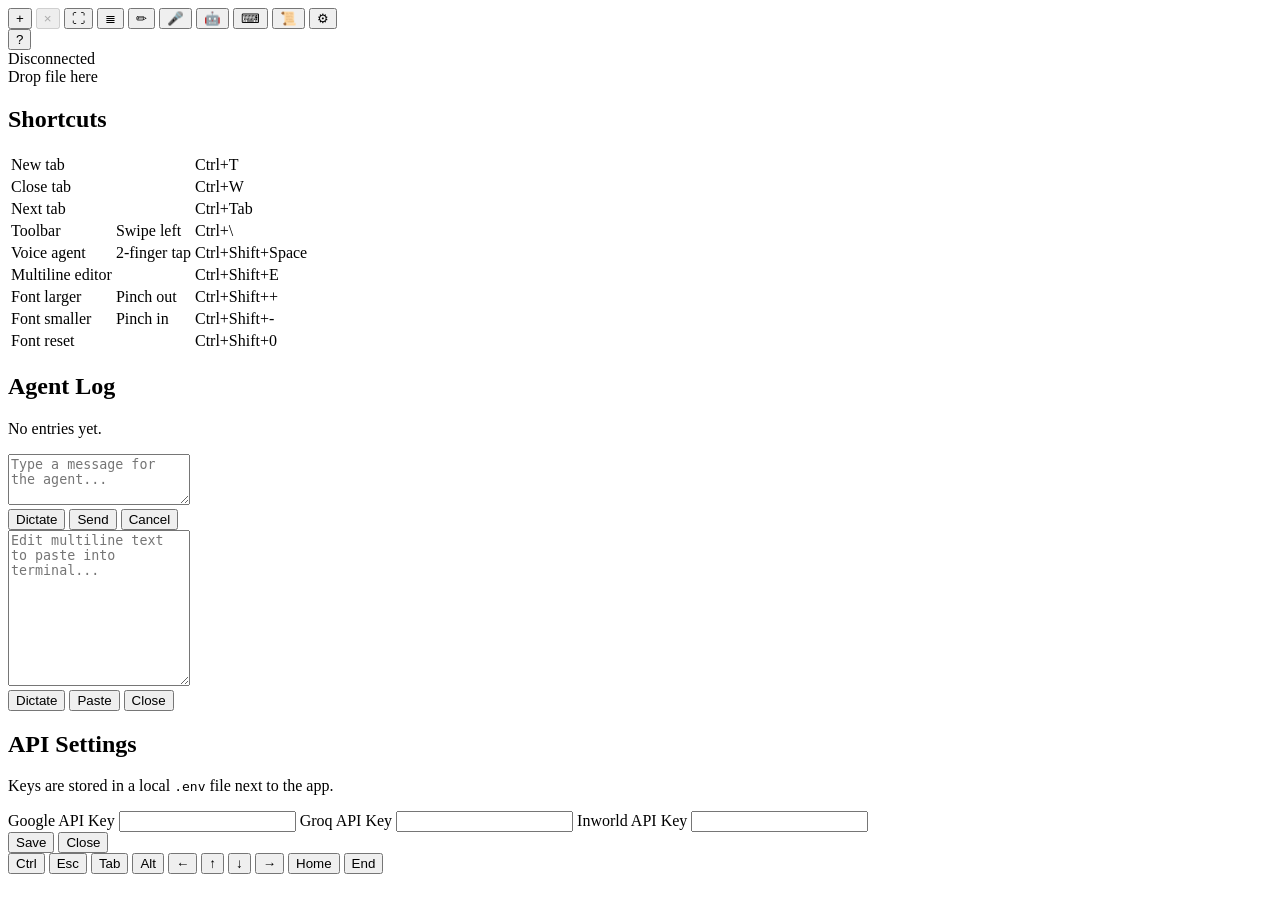
==== static/index.html @ b942b779 "UI work" ====
<!DOCTYPE html>
<html>
<head>
<meta charset="utf-8">
<meta name="viewport" content="width=device-width, initial-scale=1, maximum-scale=1, interactive-widget=resizes-content">
<meta name="theme-color" content="#000000">
<meta name="mobile-web-app-capable" content="yes">
<meta name="apple-mobile-web-app-capable" content="yes">
<meta name="apple-mobile-web-app-status-bar-style" content="black">
<meta name="apple-mobile-web-app-title" content="envoy">
<title>envoy</title>
<link rel="icon" href="/envoy/static/icon.svg" type="image/svg+xml">
<link rel="icon" href="/envoy/static/icon-192.png" type="image/png" sizes="192x192">
<link rel="apple-touch-icon" href="/envoy/static/icon-192.png">
<link rel="manifest" href="/envoy/static/manifest.json">
<link rel="stylesheet" href="/envoy/static/xterm.css">
<link rel="stylesheet" href="/envoy/static/app.css">
<script defer src="/envoy/static/xterm.js"></script>
<script defer src="/envoy/static/xterm-addon-fit.js"></script>
<script defer src="/envoy/static/xterm-addon-serialize.js"></script>
</head>
<body>
<div id="side-panel">
  <button id="tab-add" class="sp-btn" title="New tab">+</button>
  <button id="sp-cancel" class="sp-btn" title="Cancel" disabled>&times;</button>
  <button id="sp-fs" class="sp-btn" title="Fullscreen">&#x26F6;</button>
  <button id="sp-sel" class="sp-btn" title="Select mode">&#x2263;</button>
  <button id="sp-paste" class="sp-btn sp-icon-lg" title="Multiline editor">&#x270F;</button>
  <button id="sp-dict" class="sp-btn" title="Dictate to terminal">&#x1F3A4;</button>
  <button id="sp-mic" class="sp-btn" title="Voice agent">&#x1F916;</button>
  <button id="sp-text" class="sp-btn sp-icon-lg" title="Text agent">&#x2328;</button>
  <button id="sp-log" class="sp-btn" title="Agent log">&#x1F4DC;</button>
  <button id="sp-settings" class="sp-btn" title="API settings">&#9881;</button>
  <div style="flex:1"></div>
  <button id="sp-help" class="sp-btn" title="Help">?</button>
</div>
<div id="toast"></div>
<div id="disconnect-overlay">Disconnected</div>
<div id="drop-overlay">Drop file here</div>
<div id="help-modal">
  <div id="help-content">
    <h2>Shortcuts</h2>
    <table>
      <tr><td>New tab</td><td></td><td>Ctrl+T</td></tr>
      <tr><td>Close tab</td><td></td><td>Ctrl+W</td></tr>
      <tr><td>Next tab</td><td></td><td>Ctrl+Tab</td></tr>
      <tr><td>Toolbar</td><td>Swipe left</td><td>Ctrl+\</td></tr>
      <tr><td>Voice agent</td><td>2-finger tap</td><td>Ctrl+Shift+Space</td></tr>
      <tr><td>Multiline editor</td><td></td><td>Ctrl+Shift+E</td></tr>
      <tr><td>Font larger</td><td>Pinch out</td><td>Ctrl+Shift++</td></tr>
      <tr><td>Font smaller</td><td>Pinch in</td><td>Ctrl+Shift+-</td></tr>
      <tr><td>Font reset</td><td></td><td>Ctrl+Shift+0</td></tr>
    </table>
  </div>
</div>
<div id="voice-log-modal">
  <div id="voice-log-content">
    <h2>Agent Log</h2>
    <div id="voice-log-entries"><p class="voice-log-empty">No entries yet.</p></div>
  </div>
</div>
<div id="text-input-modal">
  <div id="text-input-content">
    <textarea id="text-input-area" placeholder="Type a message for the agent..." rows="3"></textarea>
    <div id="text-input-actions">
      <button id="text-input-dict" title="Dictate">Dictate</button>
      <button id="text-input-send">Send</button>
      <button id="text-input-close">Cancel</button>
    </div>
  </div>
</div>
<div id="paste-editor-modal">
  <div id="paste-editor-content">
    <textarea id="paste-editor-area" placeholder="Edit multiline text to paste into terminal..." rows="10"></textarea>
    <div id="paste-editor-actions">
      <button id="paste-editor-dict">Dictate</button>
      <button id="paste-editor-submit">Paste</button>
      <button id="paste-editor-cancel">Close</button>
    </div>
  </div>
</div>
<div id="settings-modal">
  <div id="settings-content">
    <h2>API Settings</h2>
    <p id="settings-copy">Keys are stored in a local <code>.env</code> file next to the app.</p>
    <label class="settings-field" for="settings-google">
      <span>Google API Key</span>
      <input id="settings-google" type="password" autocomplete="off" spellcheck="false">
    </label>
    <label class="settings-field" for="settings-groq">
      <span>Groq API Key</span>
      <input id="settings-groq" type="password" autocomplete="off" spellcheck="false">
    </label>
    <label class="settings-field" for="settings-inworld">
      <span>Inworld API Key</span>
      <input id="settings-inworld" type="password" autocomplete="off" spellcheck="false">
    </label>
    <div id="settings-status"></div>
    <div id="settings-actions">
      <button id="settings-save">Save</button>
      <button id="settings-close">Close</button>
    </div>
  </div>
</div>
<div id="workspace">
  <div id="tab-bar">
    <div id="tabs"></div>
  </div>
  <div id="terminal-stack">
    <div id="select-overlay"></div>
  </div>
</div>
<div id="mobile-input-bar" aria-hidden="true">
  <button class="mobile-input-key mobile-modifier-key" data-key="Control" type="button">Ctrl</button>
  <button class="mobile-input-key" data-action="escape" type="button">Esc</button>
  <button class="mobile-input-key" data-action="tab" type="button">Tab</button>
  <button class="mobile-input-key mobile-modifier-key" data-key="Alt" type="button">Alt</button>
  <button class="mobile-input-key" data-action="left" aria-label="Left" type="button">←</button>
  <button class="mobile-input-key" data-action="up" aria-label="Up" type="button">↑</button>
  <button class="mobile-input-key" data-action="down" aria-label="Down" type="button">↓</button>
  <button class="mobile-input-key" data-action="right" aria-label="Right" type="button">→</button>
  <button class="mobile-input-key" data-action="home" type="button">Home</button>
  <button class="mobile-input-key" data-action="end" type="button">End</button>
</div>
<script defer src="/envoy/static/app.js"></script>
<script>
if ('serviceWorker' in navigator && window.isSecureContext) {
  navigator.serviceWorker.register('/envoy/static/sw.js', { scope: '/envoy/' });
}
</script>
</body>
</html>
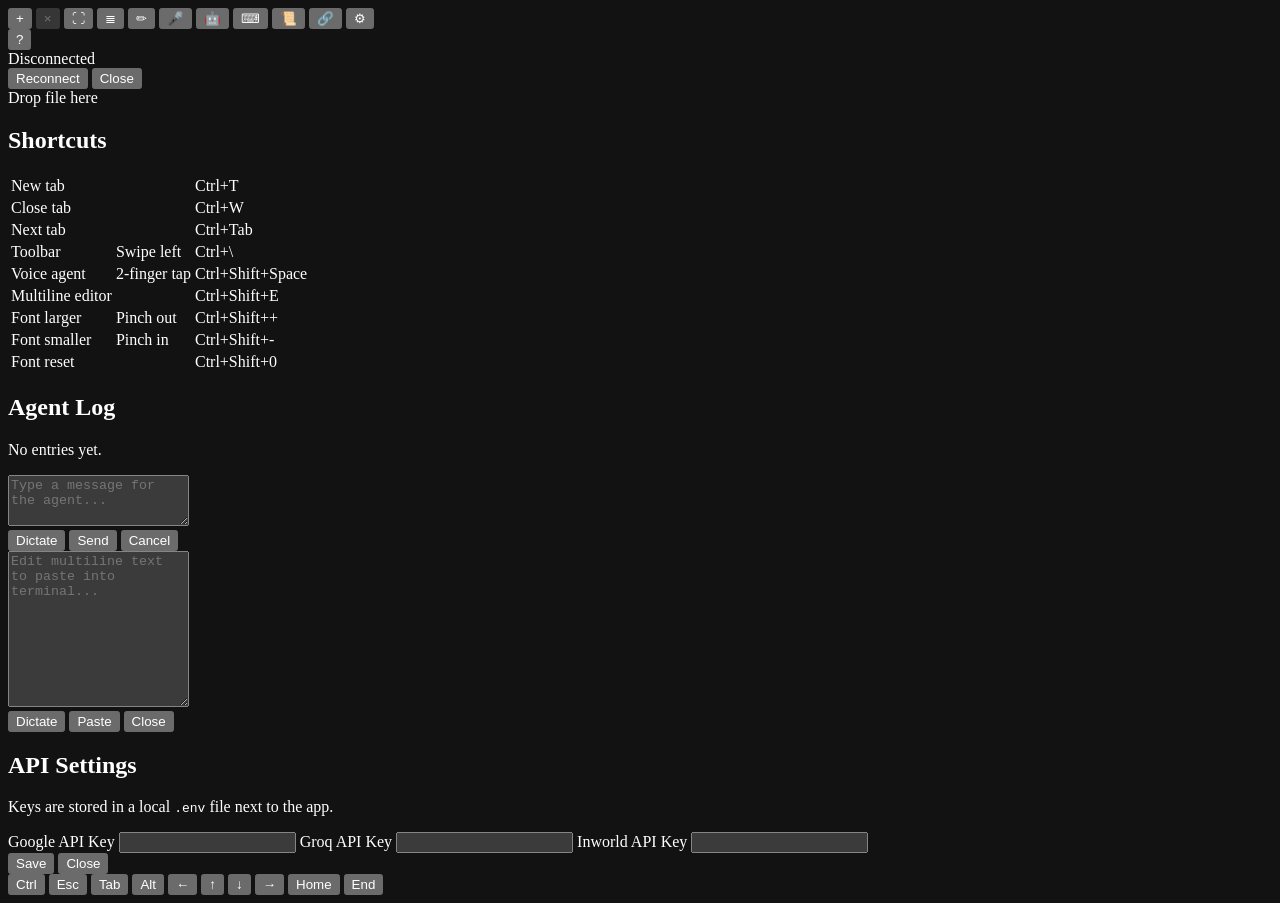
==== commit 2319b8b3: "reconnect" ====
--- a/static/index.html
+++ b/static/index.html
@@ -4,6 +4,8 @@
 <meta charset="utf-8">
 <meta name="viewport" content="width=device-width, initial-scale=1, maximum-scale=1, interactive-widget=resizes-content">
 <meta name="theme-color" content="#000000">
+<meta name="theme-color" content="#000000" media="(prefers-color-scheme: dark)">
+<meta name="color-scheme" content="dark">
 <meta name="mobile-web-app-capable" content="yes">
 <meta name="apple-mobile-web-app-capable" content="yes">
 <meta name="apple-mobile-web-app-status-bar-style" content="black">
@@ -30,12 +32,19 @@
   <button id="sp-mic" class="sp-btn" title="Voice agent">&#x1F916;</button>
   <button id="sp-text" class="sp-btn sp-icon-lg" title="Text agent">&#x2328;</button>
   <button id="sp-log" class="sp-btn" title="Agent log">&#x1F4DC;</button>
+  <button id="sp-link" class="sp-btn" title="Copy link">&#x1F517;</button>
   <button id="sp-settings" class="sp-btn" title="API settings">&#9881;</button>
   <div style="flex:1"></div>
   <button id="sp-help" class="sp-btn" title="Help">?</button>
 </div>
 <div id="toast"></div>
-<div id="disconnect-overlay">Disconnected</div>
+<div id="disconnect-overlay">
+  <div id="disconnect-message">Disconnected</div>
+  <div id="disconnect-actions">
+    <button id="disconnect-reconnect" type="button">Reconnect</button>
+    <button id="disconnect-close" type="button">Close</button>
+  </div>
+</div>
 <div id="drop-overlay">Drop file here</div>
 <div id="help-modal">
   <div id="help-content">
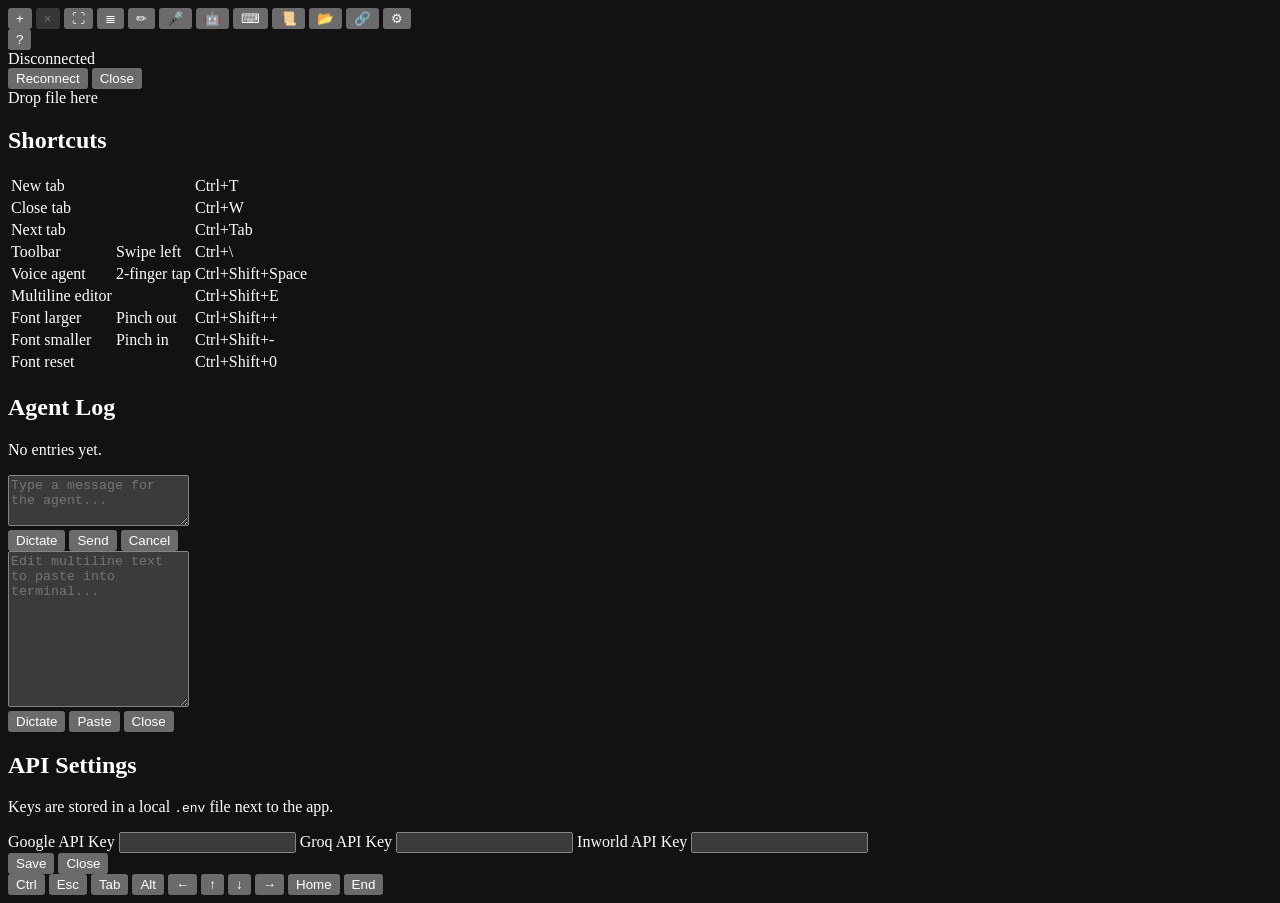
==== commit 7b4118d1: "checkpoint" ====
--- a/static/index.html
+++ b/static/index.html
@@ -2,7 +2,7 @@
 <html>
 <head>
 <meta charset="utf-8">
-<meta name="viewport" content="width=device-width, initial-scale=1, maximum-scale=1, interactive-widget=resizes-content">
+<meta name="viewport" content="width=device-width, initial-scale=1, maximum-scale=1, interactive-widget=resizes-content, viewport-fit=cover">
 <meta name="theme-color" content="#000000">
 <meta name="theme-color" content="#000000" media="(prefers-color-scheme: dark)">
 <meta name="color-scheme" content="dark">
@@ -32,6 +32,7 @@
   <button id="sp-mic" class="sp-btn" title="Voice agent">&#x1F916;</button>
   <button id="sp-text" class="sp-btn sp-icon-lg" title="Text agent">&#x2328;</button>
   <button id="sp-log" class="sp-btn" title="Agent log">&#x1F4DC;</button>
+  <button id="sp-upload" class="sp-btn" title="Upload file">&#x1F4C2;</button>
   <button id="sp-link" class="sp-btn" title="Copy link">&#x1F517;</button>
   <button id="sp-settings" class="sp-btn" title="API settings">&#9881;</button>
   <div style="flex:1"></div>
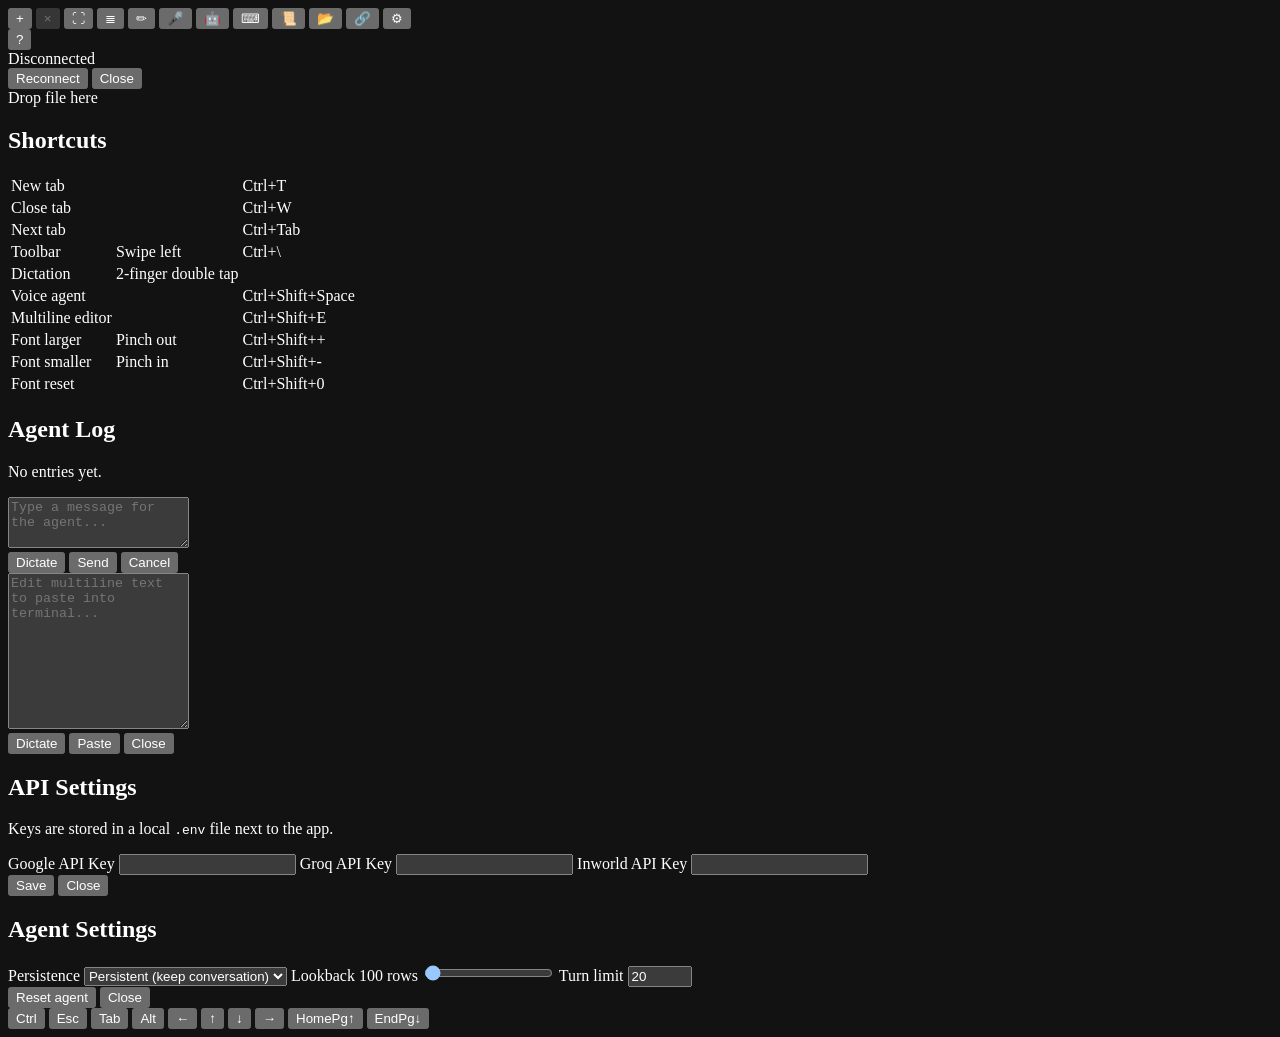
==== commit 026c1b1d: "checkpoint" ====
--- a/static/index.html
+++ b/static/index.html
@@ -55,7 +55,8 @@
       <tr><td>Close tab</td><td></td><td>Ctrl+W</td></tr>
       <tr><td>Next tab</td><td></td><td>Ctrl+Tab</td></tr>
       <tr><td>Toolbar</td><td>Swipe left</td><td>Ctrl+\</td></tr>
-      <tr><td>Voice agent</td><td>2-finger tap</td><td>Ctrl+Shift+Space</td></tr>
+      <tr><td>Dictation</td><td>2-finger double tap</td><td></td></tr>
+      <tr><td>Voice agent</td><td></td><td>Ctrl+Shift+Space</td></tr>
       <tr><td>Multiline editor</td><td></td><td>Ctrl+Shift+E</td></tr>
       <tr><td>Font larger</td><td>Pinch out</td><td>Ctrl+Shift++</td></tr>
       <tr><td>Font smaller</td><td>Pinch in</td><td>Ctrl+Shift+-</td></tr>
@@ -112,6 +113,30 @@
     </div>
   </div>
 </div>
+<div id="agent-settings-modal">
+  <div id="agent-settings-content">
+    <h2>Agent Settings</h2>
+    <label class="settings-field">
+      <span>Persistence</span>
+      <select id="agent-persistence">
+        <option value="persistent">Persistent (keep conversation)</option>
+        <option value="per_invocation">New agent each message</option>
+      </select>
+    </label>
+    <label class="settings-field">
+      <span>Lookback <span id="agent-lookback-val">100</span> rows</span>
+      <input id="agent-lookback" type="range" min="0" max="10000" step="10" value="100">
+    </label>
+    <label class="settings-field">
+      <span>Turn limit</span>
+      <input id="agent-turn-limit" type="number" min="1" max="1000" value="20">
+    </label>
+    <div id="agent-settings-actions">
+      <button id="agent-settings-reset">Reset agent</button>
+      <button id="agent-settings-close">Close</button>
+    </div>
+  </div>
+</div>
 <div id="workspace">
   <div id="tab-bar">
     <div id="tabs"></div>
@@ -129,8 +154,8 @@
   <button class="mobile-input-key" data-action="up" aria-label="Up" type="button">↑</button>
   <button class="mobile-input-key" data-action="down" aria-label="Down" type="button">↓</button>
   <button class="mobile-input-key" data-action="right" aria-label="Right" type="button">→</button>
-  <button class="mobile-input-key" data-action="home" type="button">Home</button>
-  <button class="mobile-input-key" data-action="end" type="button">End</button>
+  <button class="mobile-input-key mobile-nav-key" data-action="home" aria-label="Home, long press for Page Up" title="Long press: Page Up" type="button">Home<span class="mobile-input-hint">Pg↑</span></button>
+  <button class="mobile-input-key mobile-nav-key" data-action="end" aria-label="End, long press for Page Down" title="Long press: Page Down" type="button">End<span class="mobile-input-hint">Pg↓</span></button>
 </div>
 <script defer src="/envoy/static/app.js"></script>
 <script>
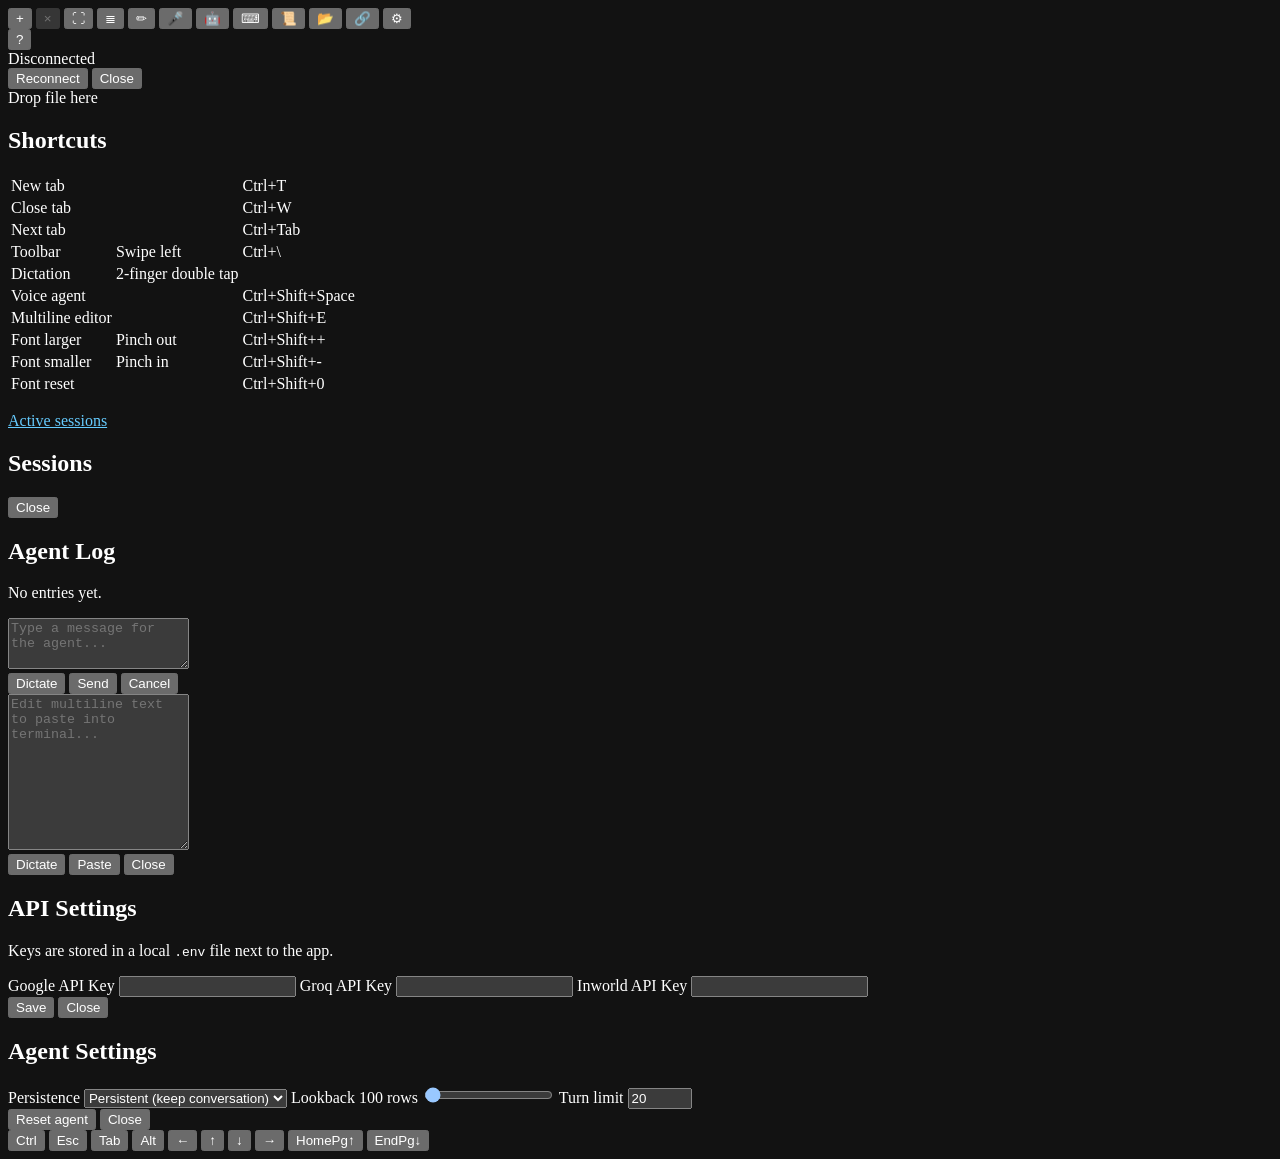
==== commit 3d6878f2: "sessions UI" ====
--- a/static/index.html
+++ b/static/index.html
@@ -62,6 +62,16 @@
       <tr><td>Font smaller</td><td>Pinch in</td><td>Ctrl+Shift+-</td></tr>
       <tr><td>Font reset</td><td></td><td>Ctrl+Shift+0</td></tr>
     </table>
+    <p style="margin-top:1em"><a href="#" id="help-sessions-link" style="color:#6cf">Active sessions</a></p>
+  </div>
+</div>
+<div id="sessions-modal">
+  <div id="sessions-content">
+    <h2>Sessions</h2>
+    <div id="sessions-list"></div>
+    <div id="sessions-actions">
+      <button id="sessions-close">Close</button>
+    </div>
   </div>
 </div>
 <div id="voice-log-modal">
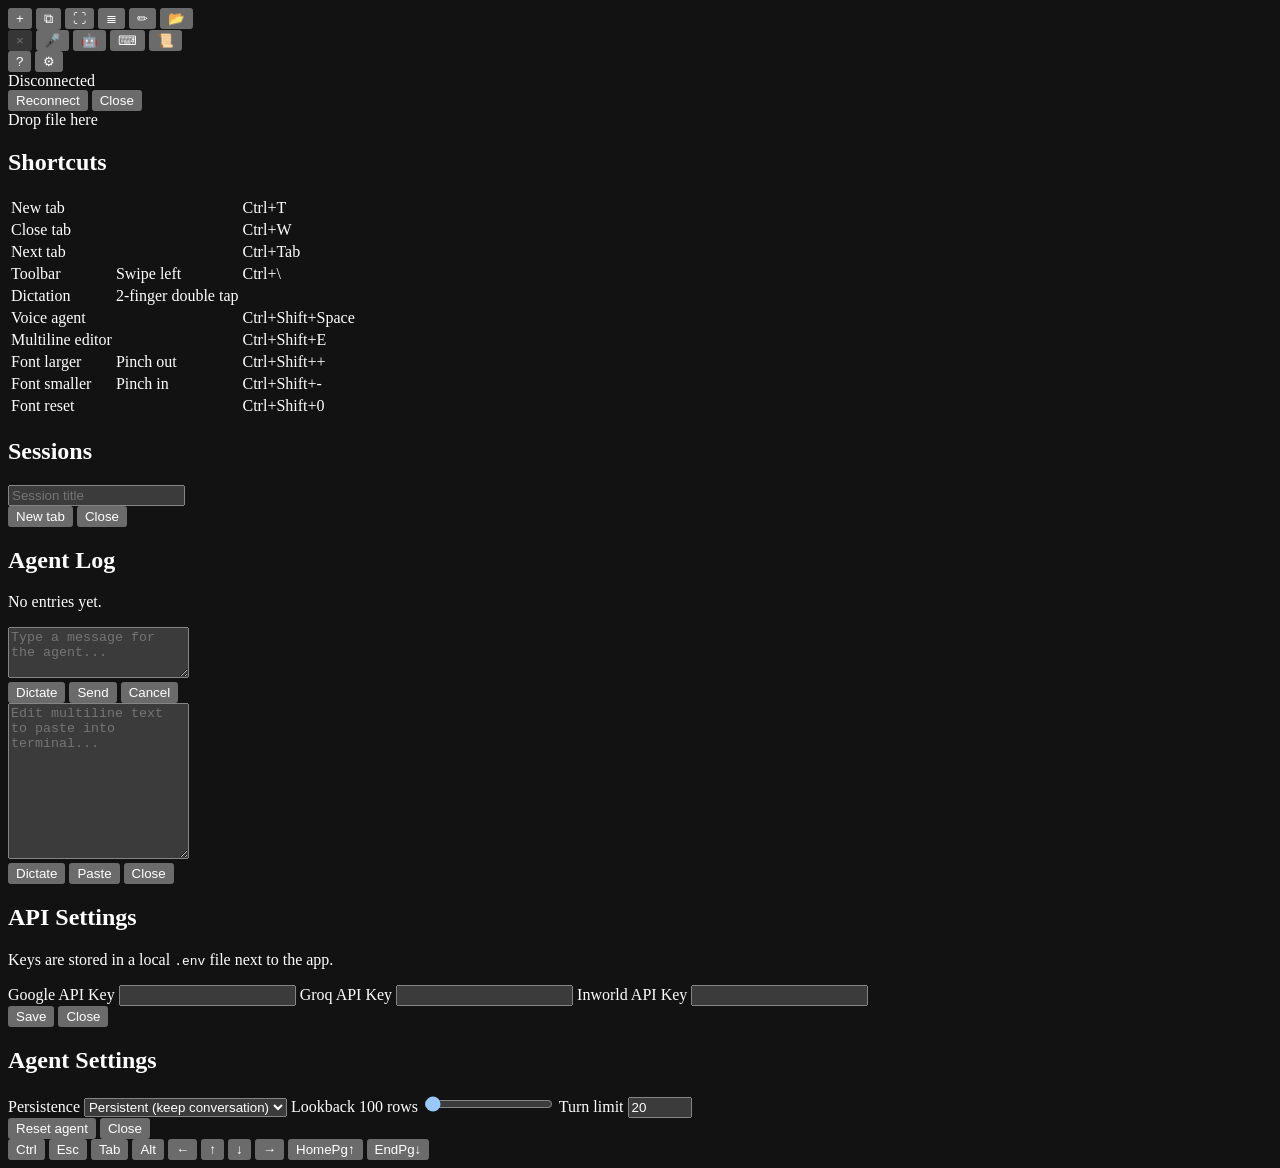
==== commit 3fdf78de: "checkpoint" ====
--- a/static/index.html
+++ b/static/index.html
@@ -24,19 +24,22 @@
 <body>
 <div id="side-panel">
   <button id="tab-add" class="sp-btn" title="New tab">+</button>
-  <button id="sp-cancel" class="sp-btn" title="Cancel" disabled>&times;</button>
+  <button id="sp-sessions" class="sp-btn" title="Sessions">&#x29C9;</button>
   <button id="sp-fs" class="sp-btn" title="Fullscreen">&#x26F6;</button>
   <button id="sp-sel" class="sp-btn" title="Select mode">&#x2263;</button>
   <button id="sp-paste" class="sp-btn sp-icon-lg" title="Multiline editor">&#x270F;</button>
-  <button id="sp-dict" class="sp-btn" title="Dictate to terminal">&#x1F3A4;</button>
-  <button id="sp-mic" class="sp-btn" title="Voice agent">&#x1F916;</button>
-  <button id="sp-text" class="sp-btn sp-icon-lg" title="Text agent">&#x2328;</button>
-  <button id="sp-log" class="sp-btn" title="Agent log">&#x1F4DC;</button>
   <button id="sp-upload" class="sp-btn" title="Upload file">&#x1F4C2;</button>
-  <button id="sp-link" class="sp-btn" title="Copy link">&#x1F517;</button>
-  <button id="sp-settings" class="sp-btn" title="API settings">&#9881;</button>
+  <div class="sp-group">
+    <button id="sp-cancel" class="sp-btn" title="Cancel" disabled>&times;</button>
+    <button id="sp-dict" class="sp-btn" title="Dictate to terminal">&#x1F3A4;</button>
+    <button id="sp-mic" class="sp-btn" title="Voice agent">&#x1F916;</button>
+    <button id="sp-text" class="sp-btn sp-icon-lg" title="Text agent">&#x2328;</button>
+    <button id="sp-log" class="sp-btn" title="Agent log">&#x1F4DC;</button>
+  </div>
+
   <div style="flex:1"></div>
   <button id="sp-help" class="sp-btn" title="Help">?</button>
+  <button id="sp-settings" class="sp-btn" title="API settings">&#9881;</button>
 </div>
 <div id="toast"></div>
 <div id="disconnect-overlay">
@@ -62,14 +65,17 @@
       <tr><td>Font smaller</td><td>Pinch in</td><td>Ctrl+Shift+-</td></tr>
       <tr><td>Font reset</td><td></td><td>Ctrl+Shift+0</td></tr>
     </table>
-    <p style="margin-top:1em"><a href="#" id="help-sessions-link" style="color:#6cf">Active sessions</a></p>
   </div>
 </div>
 <div id="sessions-modal">
   <div id="sessions-content">
     <h2>Sessions</h2>
+    <div id="sessions-rename">
+      <input id="sessions-rename-input" type="text" placeholder="Session title" autocomplete="off" spellcheck="false">
+    </div>
     <div id="sessions-list"></div>
     <div id="sessions-actions">
+      <button id="sessions-new-tab">New tab</button>
       <button id="sessions-close">Close</button>
     </div>
   </div>
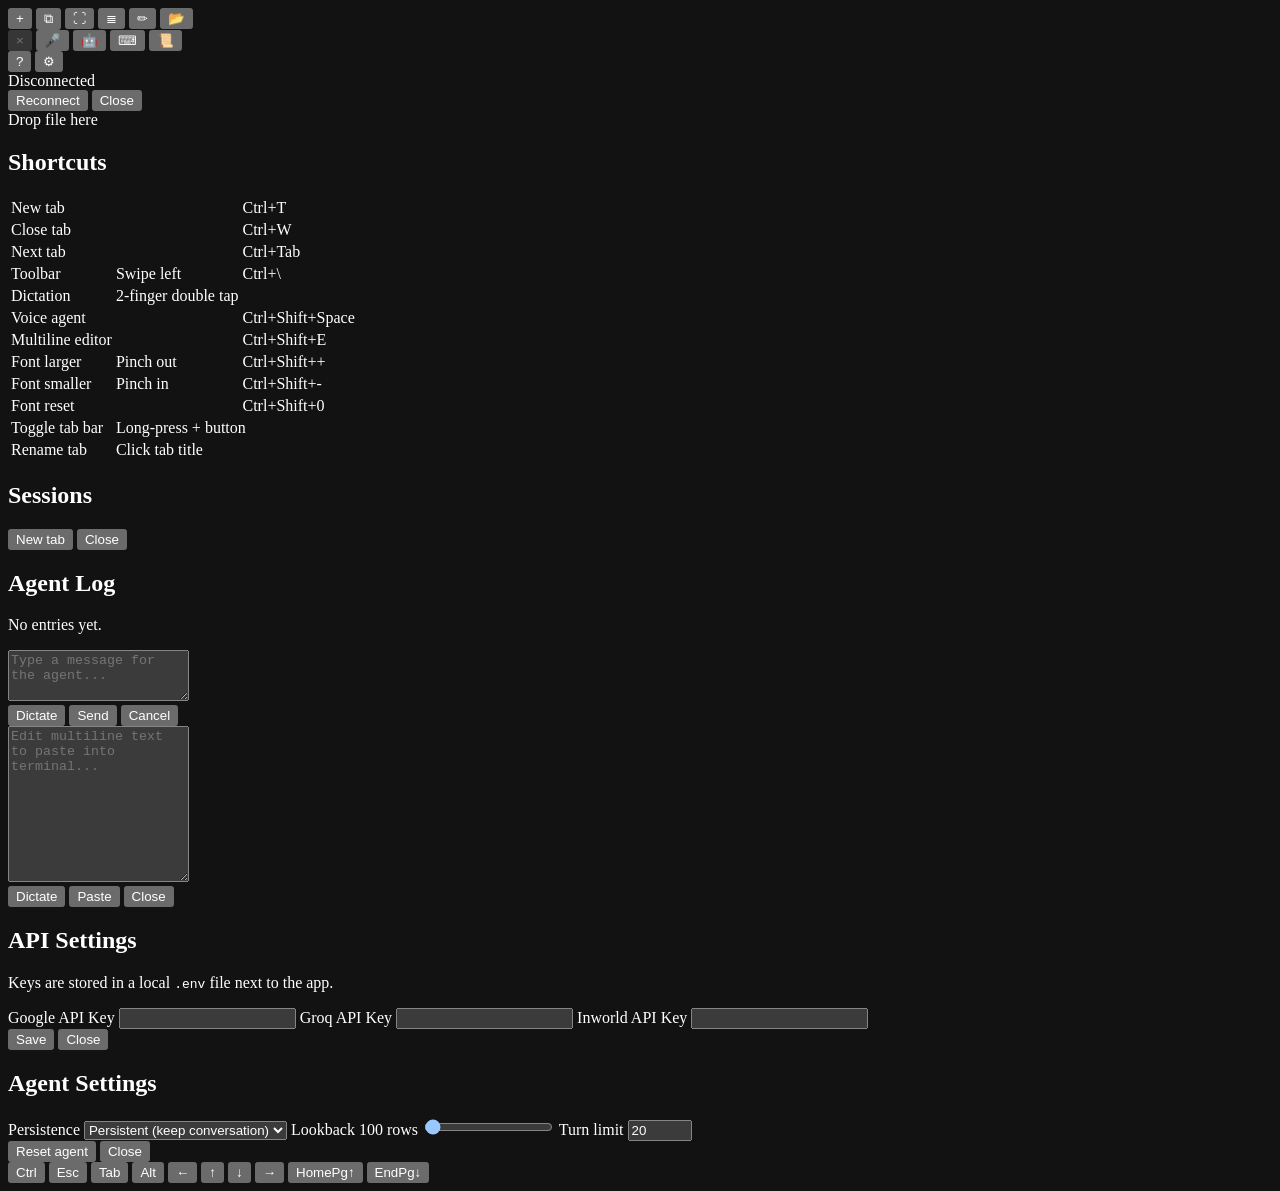
==== commit bb726364: "checkpoint" ====
--- a/static/index.html
+++ b/static/index.html
@@ -64,15 +64,14 @@
       <tr><td>Font larger</td><td>Pinch out</td><td>Ctrl+Shift++</td></tr>
       <tr><td>Font smaller</td><td>Pinch in</td><td>Ctrl+Shift+-</td></tr>
       <tr><td>Font reset</td><td></td><td>Ctrl+Shift+0</td></tr>
+      <tr><td>Toggle tab bar</td><td colspan="2">Long-press + button</td></tr>
+      <tr><td>Rename tab</td><td colspan="2">Click tab title</td></tr>
     </table>
   </div>
 </div>
 <div id="sessions-modal">
   <div id="sessions-content">
     <h2>Sessions</h2>
-    <div id="sessions-rename">
-      <input id="sessions-rename-input" type="text" placeholder="Session title" autocomplete="off" spellcheck="false">
-    </div>
     <div id="sessions-list"></div>
     <div id="sessions-actions">
       <button id="sessions-new-tab">New tab</button>
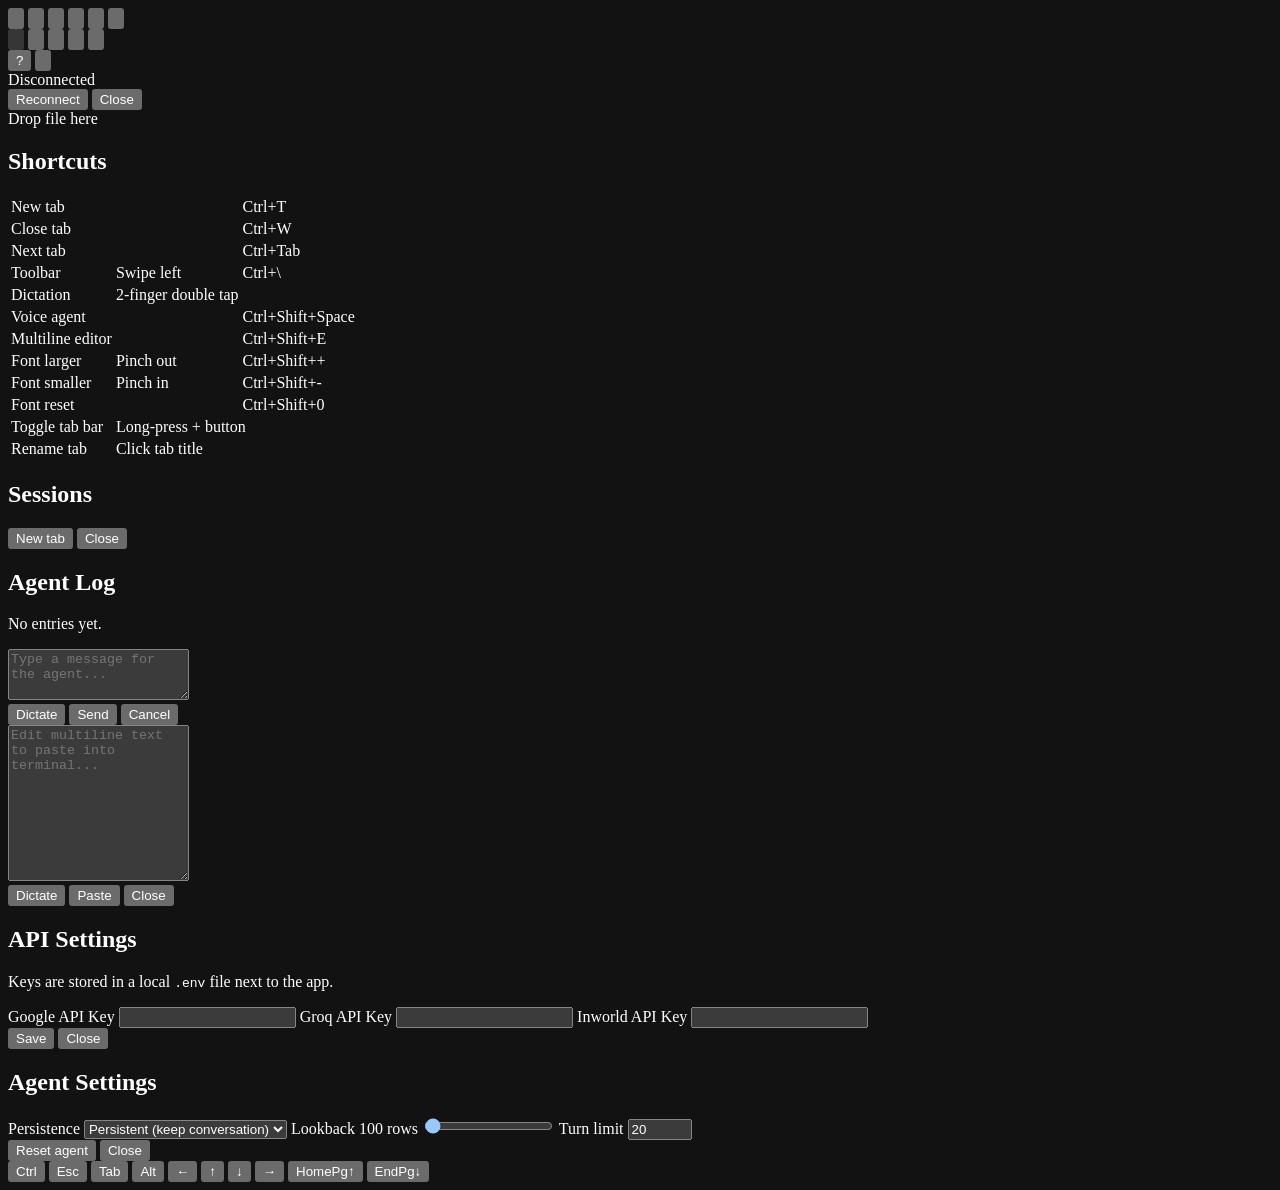
==== commit c1408cc0: "checkpoint" ====
--- a/static/index.html
+++ b/static/index.html
@@ -23,23 +23,23 @@
 </head>
 <body>
 <div id="side-panel">
-  <button id="tab-add" class="sp-btn" title="New tab">+</button>
-  <button id="sp-sessions" class="sp-btn" title="Sessions">&#x29C9;</button>
-  <button id="sp-fs" class="sp-btn" title="Fullscreen">&#x26F6;</button>
-  <button id="sp-sel" class="sp-btn" title="Select mode">&#x2263;</button>
-  <button id="sp-paste" class="sp-btn sp-icon-lg" title="Multiline editor">&#x270F;</button>
-  <button id="sp-upload" class="sp-btn" title="Upload file">&#x1F4C2;</button>
+  <button id="tab-add" class="sp-btn" title="New tab"><svg viewBox="0 0 24 24" fill="none" stroke="currentColor" stroke-width="2" stroke-linecap="round" stroke-linejoin="round" aria-hidden="true"><line x1="12" y1="5" x2="12" y2="19"/><line x1="5" y1="12" x2="19" y2="12"/></svg></button>
+  <button id="sp-sessions" class="sp-btn" title="Sessions"><svg viewBox="0 0 24 24" fill="none" stroke="currentColor" stroke-width="2" stroke-linecap="round" stroke-linejoin="round" aria-hidden="true"><rect x="9" y="9" width="13" height="13" rx="2" ry="2"/><path d="M5 15H4a2 2 0 0 1-2-2V4a2 2 0 0 1 2-2h9a2 2 0 0 1 2 2v1"/></svg></button>
+  <button id="sp-fs" class="sp-btn" title="Fullscreen"><svg viewBox="0 0 24 24" fill="none" stroke="currentColor" stroke-width="2" stroke-linecap="round" stroke-linejoin="round" aria-hidden="true"><path d="M8 3H5a2 2 0 0 0-2 2v3m18 0V5a2 2 0 0 0-2-2h-3m0 18h3a2 2 0 0 0 2-2v-3M3 16v3a2 2 0 0 0 2 2h3"/></svg></button>
+  <button id="sp-sel" class="sp-btn" title="Select mode"><svg viewBox="0 0 24 24" fill="none" stroke="currentColor" stroke-width="2" stroke-linecap="round" stroke-linejoin="round" aria-hidden="true"><line x1="3" y1="6" x2="21" y2="6"/><line x1="3" y1="12" x2="21" y2="12"/><line x1="3" y1="18" x2="21" y2="18"/></svg></button>
+  <button id="sp-paste" class="sp-btn sp-icon-lg" title="Multiline editor"><svg viewBox="0 0 24 24" fill="none" stroke="currentColor" stroke-width="2" stroke-linecap="round" stroke-linejoin="round" aria-hidden="true"><path d="M17 3a2.828 2.828 0 1 1 4 4L7.5 20.5 2 22l1.5-5.5L17 3z"/></svg></button>
+  <button id="sp-upload" class="sp-btn" title="Upload file"><svg viewBox="0 0 24 24" fill="none" stroke="currentColor" stroke-width="2" stroke-linecap="round" stroke-linejoin="round" aria-hidden="true"><path d="M6 14l1.45-2.9A2 2 0 0 1 9.24 10H20a2 2 0 0 1 1.94 2.5l-1.54 6a2 2 0 0 1-1.95 1.5H4a2 2 0 0 1-2-2V5a2 2 0 0 1 2-2h3.93a2 2 0 0 1 1.66.9l.82 1.2a2 2 0 0 0 1.66.9H18a2 2 0 0 1 2 2v2"/></svg></button>
   <div class="sp-group">
-    <button id="sp-cancel" class="sp-btn" title="Cancel" disabled>&times;</button>
-    <button id="sp-dict" class="sp-btn" title="Dictate to terminal">&#x1F3A4;</button>
-    <button id="sp-mic" class="sp-btn" title="Voice agent">&#x1F916;</button>
-    <button id="sp-text" class="sp-btn sp-icon-lg" title="Text agent">&#x2328;</button>
-    <button id="sp-log" class="sp-btn" title="Agent log">&#x1F4DC;</button>
+    <button id="sp-cancel" class="sp-btn" title="Cancel" disabled><svg viewBox="0 0 24 24" fill="none" stroke="currentColor" stroke-width="2" stroke-linecap="round" stroke-linejoin="round" aria-hidden="true"><line x1="6" y1="6" x2="18" y2="18"/><line x1="18" y1="6" x2="6" y2="18"/></svg></button>
+    <button id="sp-dict" class="sp-btn" title="Dictate to terminal"><svg viewBox="0 0 24 24" fill="currentColor" stroke="none" aria-hidden="true"><circle cx="12" cy="12" r="8"/></svg></button>
+    <button id="sp-mic" class="sp-btn sp-icon-lg" title="Voice agent"><svg viewBox="0 0 24 24" fill="currentColor" stroke="none" aria-hidden="true"><path d="M12 2 L13.8 10.2 L22 12 L13.8 13.8 L12 22 L10.2 13.8 L2 12 L10.2 10.2 Z"/></svg></button>
+    <button id="sp-text" class="sp-btn sp-icon-lg" title="Text agent"><svg viewBox="0 0 24 24" fill="none" stroke="currentColor" stroke-width="2" stroke-linecap="round" stroke-linejoin="round" aria-hidden="true"><rect x="2" y="6" width="20" height="12" rx="2" ry="2"/><path d="M6 10h.01M10 10h.01M14 10h.01M18 10h.01M7 14h10"/></svg></button>
+    <button id="sp-log" class="sp-btn" title="Agent log"><svg viewBox="0 0 24 24" fill="none" stroke="currentColor" stroke-width="2" stroke-linecap="round" stroke-linejoin="round" aria-hidden="true"><path d="M21 15a2 2 0 0 1-2 2H7l-4 4V5a2 2 0 0 1 2-2h14a2 2 0 0 1 2 2z"/></svg></button>
   </div>
 
   <div style="flex:1"></div>
   <button id="sp-help" class="sp-btn" title="Help">?</button>
-  <button id="sp-settings" class="sp-btn" title="API settings">&#9881;</button>
+  <button id="sp-settings" class="sp-btn" title="API settings"><svg viewBox="0 0 24 24" fill="none" stroke="currentColor" stroke-width="2" stroke-linecap="round" stroke-linejoin="round" aria-hidden="true"><circle cx="12" cy="12" r="3"/><path d="M19.4 15a1.65 1.65 0 0 0 .33 1.82l.06.06a2 2 0 0 1 0 2.83 2 2 0 0 1-2.83 0l-.06-.06a1.65 1.65 0 0 0-1.82-.33 1.65 1.65 0 0 0-1 1.51V21a2 2 0 0 1-2 2 2 2 0 0 1-2-2v-.09A1.65 1.65 0 0 0 9 19.4a1.65 1.65 0 0 0-1.82.33l-.06.06a2 2 0 0 1-2.83 0 2 2 0 0 1 0-2.83l.06-.06a1.65 1.65 0 0 0 .33-1.82 1.65 1.65 0 0 0-1.51-1H3a2 2 0 0 1-2-2 2 2 0 0 1 2-2h.09A1.65 1.65 0 0 0 4.6 9a1.65 1.65 0 0 0-.33-1.82l-.06-.06a2 2 0 0 1 0-2.83 2 2 0 0 1 2.83 0l.06.06a1.65 1.65 0 0 0 1.82.33H9a1.65 1.65 0 0 0 1-1.51V3a2 2 0 0 1 2-2 2 2 0 0 1 2 2v.09a1.65 1.65 0 0 0 1 1.51 1.65 1.65 0 0 0 1.82-.33l.06-.06a2 2 0 0 1 2.83 0 2 2 0 0 1 0 2.83l-.06.06a1.65 1.65 0 0 0-.33 1.82V9a1.65 1.65 0 0 0 1.51 1H21a2 2 0 0 1 2 2 2 2 0 0 1-2 2h-.09a1.65 1.65 0 0 0-1.51 1z"/></svg></button>
 </div>
 <div id="toast"></div>
 <div id="disconnect-overlay">
